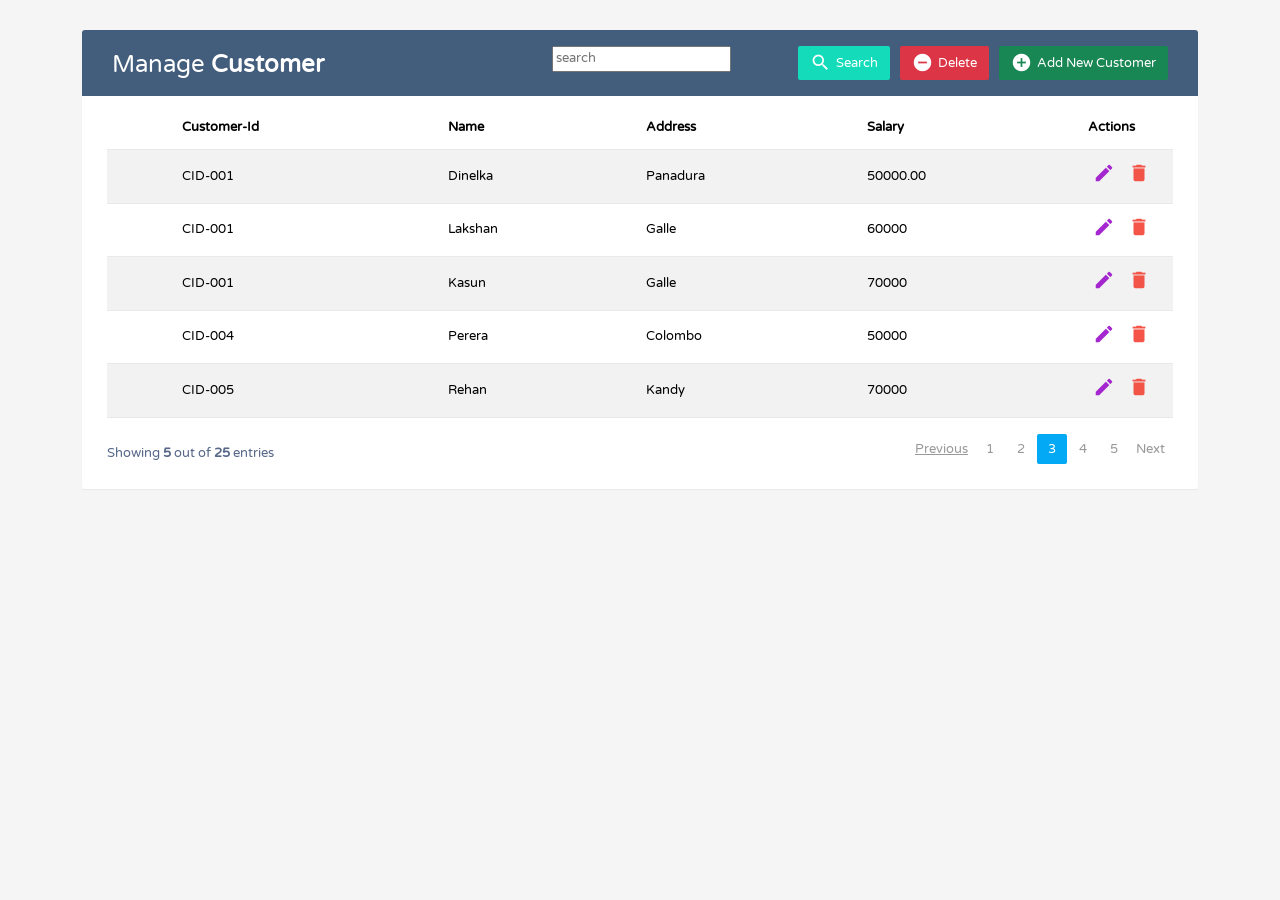
==== Customer_ form.html @ b64a53d7 "add files" ====
<!DOCTYPE html>
<html lang="en">
<head>
    <meta charset="UTF-8">
    <title>Customer_form</title>
    <link href="https://cdn.jsdelivr.net/npm/bootstrap@5.3.3/dist/css/bootstrap.min.css" rel="stylesheet" integrity="sha384-QWTKZyjpPEjISv5WaRU9OFeRpok6YctnYmDr5pNlyT2bRjXh0JMhjY6hW+ALEwIH" crossorigin="anonymous">
    <link rel="stylesheet" href="https://cdnjs.cloudflare.com/ajax/libs/font-awesome/5.15.3/css/all.min.css"/>
    <link href="https://fonts.googleapis.com/icon?family=Material+Icons" rel="stylesheet">
    <link href="https://fonts.googleapis.com/css?family=Roboto|Varela+Round" rel="stylesheet">
    <link href="https://maxcdn.bootstrapcdn.com/font-awesome/4.7.0/css/font-awesome.min.css" rel="stylesheet">
    <script src="https://ajax.googleapis.com/ajax/libs/jquery/1.12.4/jquery.min.js"></script>
    <script src="https://code.jquery.com/jquery-3.6.0.min.js"></script>
    <link rel="stylesheet" href="assets/style/customer_style.css">
</head>
<body>

<div class="container">
    <div class="table-wrapper">
        <div class="table-title">
            <div class="row">
                <div class="col-sm-6">
                    <h2>Manage <b>Customer</b></h2>
                </div>
                <div class="col-sm-6">
                    <a href="#addCustomerModal" class="btn btn-success" data-toggle="modal"><i class="material-icons">&#xE147;</i> <span>Add New Customer</span></a>
                    <a href="#deleteCustomerModal" class="btn btn-danger" data-toggle="modal"><i class="material-icons">&#xE15C;</i> <span>Delete</span></a>
                    <a href="#searchCustomerModal" class="btn btn-search" data-toggle="modal"><i class="material-icons" >search</i> <span>Search</span></a>
                    <input type="text" id="serachbar" placeholder="search">
                </div>
            </div>
        </div>
        <table class="table table-striped table-hover">
            <thead>
            <tr>
                <th>
            <span class="custom-checkbox">
								<!--<input type="checkbox" id="selectAll">-->
                <!--<label for="selectAll"></label>-->
							</span>
                </th>
                <th>Customer-Id</th>
                <th>Name</th>
                <th>Address</th>
                <th>Salary</th>
                <th>Actions</th>
            </tr>
            </thead>
            <tbody>
            <tr>
                <td>
            <span class="custom-checkbox">
								<!--<input type="checkbox" id="checkbox1" name="options[]" value="1">
								<label for="checkbox1"></label>-->
							</span>
                </td>
                <td>CID-001</td>
                <td>Dinelka</td>
                <td>Panadura</td>
                <td>50000.00</td>
                <td>
                    <a href="#editCustomerModal" class="edit" data-toggle="modal"><i class="material-icons" data-toggle="tooltip" title="Edit">&#xE254;</i></a>
                    <a href="#deleteCustomerModal" class="delete" data-toggle="modal"><i class="material-icons" data-toggle="tooltip" title="Delete">&#xE872;</i></a>
                </td>
            </tr>
            <tr>
                <td>
            <span class="custom-checkbox">
								<!--<input type="checkbox" id="checkbox2" name="options[]" value="1">
								<label for="checkbox2"></label>-->
							</span>
                </td>
                <td>CID-001</td>
                <td>Lakshan</td>
                <td>Galle</td>
                <td>60000</td>
                <td>
                    <a href="#editCustomerModal" class="edit" data-toggle="modal"><i class="material-icons" data-toggle="tooltip" title="Edit">&#xE254;</i></a>
                    <a href="#deleteCustomerModal" class="delete" data-toggle="modal"><i class="material-icons" data-toggle="tooltip" title="Delete">&#xE872;</i></a>
                </td>
            </tr>
            <tr>
                <td>
            <span class="custom-checkbox">
								<!--<input type="checkbox" id="checkbox3" name="options[]" value="1">
								<label for="checkbox3"></label>-->
							</span>
                </td>
                <td>CID-001</td>
                <td>Kasun</td>
                <td>Galle</td>
                <td>70000</td>
                <td>
                    <a href="#editCustomerModal" class="edit" data-toggle="modal"><i class="material-icons" data-toggle="tooltip" title="Edit">&#xE254;</i></a>
                    <a href="#deleteCustomerModal" class="delete" data-toggle="modal"><i class="material-icons" data-toggle="tooltip" title="Delete">&#xE872;</i></a>
                </td>
            </tr>
            <tr>
                <td>
            <span class="custom-checkbox">
								<!--<input type="checkbox" id="checkbox4" name="options[]" value="1">
								<label for="checkbox4"></label>-->
							</span>
                </td>
                <td>CID-004</td>
                <td>Perera</td>
                <td>Colombo</td>
                <td>50000</td>
                <td>
                    <a href="#editCustomerModal" class="edit" data-toggle="modal"><i class="material-icons" data-toggle="tooltip" title="Edit">&#xE254;</i></a>
                    <a href="#deleteCustomerModal" class="delete" data-toggle="modal"><i class="material-icons" data-toggle="tooltip" title="Delete">&#xE872;</i></a>
                </td>
            </tr>
            <tr>
                <td>
            <span class="custom-checkbox">
								<!--<input type="checkbox" id="checkbox5" name="options[]" value="1">
								<label for="checkbox5"></label>-->
							</span>
                </td>
                <td>CID-005</td>
                <td>Rehan</td>
                <td>Kandy</td>
                <td>70000</td>
                <td>
                    <a href="#editCustomerModal" class="edit" data-toggle="modal"><i class="material-icons" data-toggle="tooltip" title="Edit">&#xE254;</i></a>
                    <a href="#deleteCustomerModal" class="delete" data-toggle="modal"><i class="material-icons" data-toggle="tooltip" title="Delete">&#xE872;</i></a>
                </td>
            </tr>
            </tbody>
        </table>
        <div class="clearfix">
            <div class="hint-text">Showing <b>5</b> out of <b>25</b> entries</div>
            <ul class="pagination">
                <li class="page-item disabled"><a href="#">Previous</a></li>
                <li class="page-item"><a href="#" class="page-link">1</a></li>
                <li class="page-item"><a href="#" class="page-link">2</a></li>
                <li class="page-item active"><a href="#" class="page-link">3</a></li>
                <li class="page-item"><a href="#" class="page-link">4</a></li>
                <li class="page-item"><a href="#" class="page-link">5</a></li>
                <li class="page-item"><a href="#" class="page-link">Next</a></li>
            </ul>
        </div>
    </div>
</div>
<!-- Add Modal HTML -->
<div id="addCustomerModal" class="modal fade">
    <div class="modal-dialog">
        <div class="modal-content">
            <form>
                <div class="modal-header">
                    <h4 class="modal-title">Add Customer</h4>
                    <button type="button" class="close" data-dismiss="modal" aria-hidden="true">&times;</button>
                </div>
                <div class="modal-body">
                    <div class="form-group">
                        <label>Customer-ID</label>
                        <input type="text" class="form-control" required>
                    </div>
                    <div class="form-group">
                        <label>Name</label>
                        <input type="text" class="form-control" required>
                    </div>
                    <div class="form-group">
                        <label>Address</label>
                        <input type="text" class="form-control" required>
                        <!--<textarea class="form-control" required></textarea>-->
                    </div>
                    <div class="form-group">
                        <label>Salary</label>
                        <input type="text" class="form-control" required>
                    </div>
                </div>
                <div class="modal-footer">
                    <input type="button" class="btn btn-default" data-dismiss="modal" value="Cancel">
                    <input type="submit" class="btn btn-success" value="Add">
                </div>
            </form>
        </div>
    </div>
</div>
<!-- Edit Modal HTML -->
<div id="editCustomerModal" class="modal fade">
    <div class="modal-dialog">
        <div class="modal-content">
            <form>
                <div class="modal-header">
                    <h4 class="modal-title">Edit Customer</h4>
                    <button type="button" class="close" data-dismiss="modal" aria-hidden="true">&times;</button>
                </div>
                <div class="modal-body">
                    <div class="form-group">
                        <label>Customer-ID</label>
                        <input type="text" class="form-control" required>
                    </div>
                    <div class="form-group">
                        <label>Name</label>
                        <input type="text" class="form-control" required>
                    </div>
                    <div class="form-group">
                        <label>Address</label>
                        <input type="text" class="form-control" required>
                        <!--<textarea class="form-control" required></textarea>-->
                    </div>
                    <div class="form-group">
                        <label>Salary</label>
                        <input type="text" class="form-control" required>
                    </div>
                </div>
                <div class="modal-footer">
                    <input type="button" class="btn btn-default" data-dismiss="modal" value="Cancel">
                    <input type="submit" class="btn btn-info" value="Save">
                </div>
            </form>
        </div>
    </div>
</div>
<!-- Delete Modal HTML -->
<div id="deleteCustomerModal" class="modal fade">
    <div class="modal-dialog">
        <div class="modal-content">
            <form>
                <div class="modal-header">
                    <h4 class="modal-title">Delete Customer</h4>
                    <button type="button" class="close" data-dismiss="modal" aria-hidden="true">&times;</button>
                </div>
                <div class="modal-body">
                    <p>Are you sure you want to delete these Records?</p>
                    <p class="text-warning"><small>This action cannot be undone.</small></p>
                </div>
                <div class="modal-footer">
                    <input type="button" class="btn btn-default" data-dismiss="modal" value="Cancel">
                    <input type="submit" class="btn btn-danger" value="Delete">
                </div>
            </form>
        </div>
    </div>
</div>
    <script>
        $(document).ready(function(){
            // Activate tooltip
            $('[data-toggle="tooltip"]').tooltip();

            // Select/Deselect checkboxes
            var checkbox = $('table tbody input[type="checkbox"]');
            $("#selectAll").click(function(){
                if(this.checked){
                    checkbox.each(function(){
                        this.checked = true;
                    });
                } else{
                    checkbox.each(function(){
                        this.checked = false;
                    });
                }
            });
            checkbox.click(function(){
                if(!this.checked){
                    $("#selectAll").prop("checked", false);
                }
            });
        });
    </script>
<script src="https://code.jquery.com/jquery-3.6.0.min.js"></script>
<script src="https://maxcdn.bootstrapcdn.com/bootstrap/4.5.2/js/bootstrap.min.js"></script>

<script src="https://cdn.jsdelivr.net/npm/bootstrap@5.3.3/dist/js/bootstrap.bundle.min.js" integrity="sha384-YvpcrYf0tY3lHB60NNkmXc5s9fDVZLESaAA55NDzOxhy9GkcIdslK1eN7N6jIeHz" crossorigin="anonymous"></script>
</body>
</html>
---- assets/style/customer_style.css ----
body {
    color: #566787;
    background: #f5f5f5;
    font-family: 'Varela Round', sans-serif;
    font-size: 13px;
}
.table-wrapper {
    background: #fff;
    padding: 20px 25px;
    margin: 30px 0;
    border-radius: 3px;
    box-shadow: 0 1px 1px rgba(0,0,0,.05);
}
.table-title {
    padding-bottom: 15px;
    background: #435d7d;
    color: #fff;
    padding: 16px 30px;
    margin: -20px -25px 10px;
    border-radius: 3px 3px 0 0;
}
.table-title h2 {
    margin: 5px 0 0;
    font-size: 24px;
}
.table-title .btn-group {
    float: right;
}
.table-title .btn {
    color: #fff;
    float: right;
    font-size: 13px;
    border: none;
    min-width: 50px;
    border-radius: 2px;
    border: none;
    outline: none !important;
    margin-left: 10px;
}
.table-title .btn i {
    float: left;
    font-size: 21px;
    margin-right: 5px;
}
.table-title .btn span {
    float: left;
    margin-top: 2px;
}
table.table tr th, table.table tr td {
    border-color: #e9e9e9;
    padding: 12px 15px;
    vertical-align: middle;
}
table.table tr th:first-child {
    width: 60px;
}
table.table tr th:last-child {
    width: 100px;
}
table.table-striped tbody tr:nth-of-type(odd) {
    background-color: #fcfcfc;
}
table.table-striped.table-hover tbody tr:hover {
    background: #f5f5f5;
}
table.table th i {
    font-size: 13px;
    margin: 0 5px;
    cursor: pointer;
}
table.table td:last-child i {
    opacity: 0.9;
    font-size: 22px;
    margin: 0 5px;
}
table.table td a {
    font-weight: bold;
    color: #566787;
    display: inline-block;
    text-decoration: none;
    outline: none !important;
}
table.table td a:hover {
    color: #2196F3;
}
table.table td a.edit {
    color: #9c10cb;
}
table.table td a.delete {
    color: #F44336;
}
table.table td i {
    font-size: 19px;
}
table.table .avatar {
    border-radius: 50%;
    vertical-align: middle;
    margin-right: 10px;
}
.pagination {
    float: right;
    margin: 0 0 5px;
}
.pagination li a {
    border: none;
    font-size: 13px;
    min-width: 30px;
    min-height: 30px;
    color: #999;
    margin: 0 2px;
    line-height: 30px;
    border-radius: 2px !important;
    text-align: center;
    padding: 0 6px;
}
.pagination li a:hover {
    color: #666;
}
.pagination li.active a, .pagination li.active a.page-link {
    background: #03A9F4;
}
.pagination li.active a:hover {
    background: #0397d6;
}
.pagination li.disabled i {
    color: #ccc;
}
.pagination li i {
    font-size: 16px;
    padding-top: 6px
}
.hint-text {
    float: left;
    margin-top: 10px;
    font-size: 13px;
}
/* Custom checkbox */
.custom-checkbox {
    position: relative;
}
.custom-checkbox input[type="checkbox"] {
    opacity: 0;
    position: absolute;
    margin: 5px 0 0 3px;
    z-index: 9;
}
.custom-checkbox label:before{
    width: 18px;
    height: 18px;
}
.custom-checkbox label:before {
    content: '';
    margin-right: 10px;
    display: inline-block;
    vertical-align: text-top;
    background: white;
    border: 1px solid #bbb;
    border-radius: 2px;
    box-sizing: border-box;
    z-index: 2;
}
.custom-checkbox input[type="checkbox"]:checked + label:after {
    content: '';
    position: absolute;
    left: 6px;
    top: 3px;
    width: 6px;
    height: 11px;
    border: solid #000;
    border-width: 0 3px 3px 0;
    transform: inherit;
    z-index: 3;
    transform: rotateZ(45deg);
}
.custom-checkbox input[type="checkbox"]:checked + label:before {
    border-color: #03A9F4;
    background: #03A9F4;
}
.custom-checkbox input[type="checkbox"]:checked + label:after {
    border-color: #fff;
}
.custom-checkbox input[type="checkbox"]:disabled + label:before {
    color: #b8b8b8;
    cursor: auto;
    box-shadow: none;
    background: #ddd;
}
/* Modal styles */
.modal .modal-dialog {
    max-width: 400px;
}
.modal .modal-header, .modal .modal-body, .modal .modal-footer {
    padding: 20px 30px;
}
.modal .modal-content {
    border-radius: 3px;
}
.modal .modal-footer {
    background: #ecf0f1;
    border-radius: 0 0 3px 3px;
}
.modal .modal-title {
    display: inline-block;
}
.modal .form-control {
    border-radius: 2px;
    box-shadow: none;
    border-color: #dddddd;
}
.modal textarea.form-control {
    resize: vertical;
}
.modal .btn {
    border-radius: 2px;
    min-width: 100px;
}
.modal form label {
    font-weight: normal;
}
.btn-search{
    background-color: #14dcbb;
}
#serachbar{
    margin-left: -100px;
}
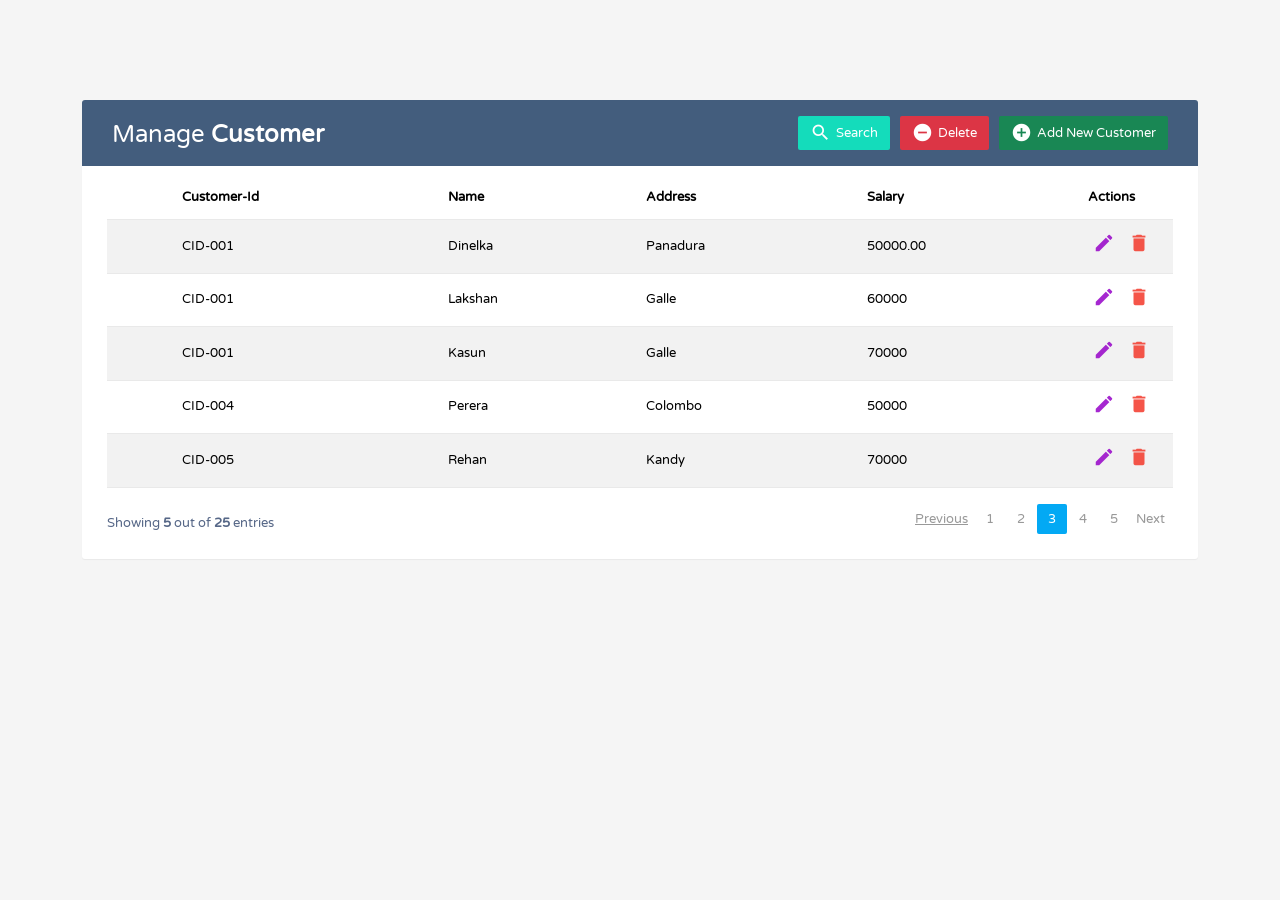
==== commit edf61a96: "search form update" ====
--- a/Customer_ form.html
+++ b/Customer_ form.html
@@ -14,6 +14,7 @@
 </head>
 <body>
 
+
 <div class="container">
     <div class="table-wrapper">
         <div class="table-title">
@@ -25,7 +26,7 @@
                     <a href="#addCustomerModal" class="btn btn-success" data-toggle="modal"><i class="material-icons">&#xE147;</i> <span>Add New Customer</span></a>
                     <a href="#deleteCustomerModal" class="btn btn-danger" data-toggle="modal"><i class="material-icons">&#xE15C;</i> <span>Delete</span></a>
                     <a href="#searchCustomerModal" class="btn btn-search" data-toggle="modal"><i class="material-icons" >search</i> <span>Search</span></a>
-                    <input type="text" id="serachbar" placeholder="search">
+                    <!--<input type="text" id="serachbar" placeholder="search">-->
                 </div>
             </div>
         </div>
@@ -230,6 +231,30 @@
                 <div class="modal-footer">
                     <input type="button" class="btn btn-default" data-dismiss="modal" value="Cancel">
                     <input type="submit" class="btn btn-danger" value="Delete">
+                </div>
+            </form>
+        </div>
+    </div>
+</div>
+<!-- Search Modal HTML -->
+<div id="searchCustomerModal" class="modal fade">
+    <div class="modal-dialog">
+        <div class="modal-content">
+            <form>
+                <div class="modal-header">
+                    <h4 class="modal-title">Search Customer</h4>
+                    <button type="button" class="close" data-dismiss="modal" aria-hidden="true">&times;</button>
+                </div>
+                <div class="modal-body">
+                    <div class="form-group">
+                        <label>Customer-ID</label>
+                        <input type="text" class="form-control" required>
+                    </div>
+
+                </div>
+                <div class="modal-footer">
+                    <input type="button" class="btn btn-default" data-dismiss="modal" value="Cancel">
+                    <input type="submit" class="btn btn-info" value="Search">
                 </div>
             </form>
         </div>
--- a/assets/style/customer_style.css
+++ b/assets/style/customer_style.css
@@ -7,7 +7,8 @@
 .table-wrapper {
     background: #fff;
     padding: 20px 25px;
-    margin: 30px 0;
+
+    margin: 100px 0;
     border-radius: 3px;
     box-shadow: 0 1px 1px rgba(0,0,0,.05);
 }
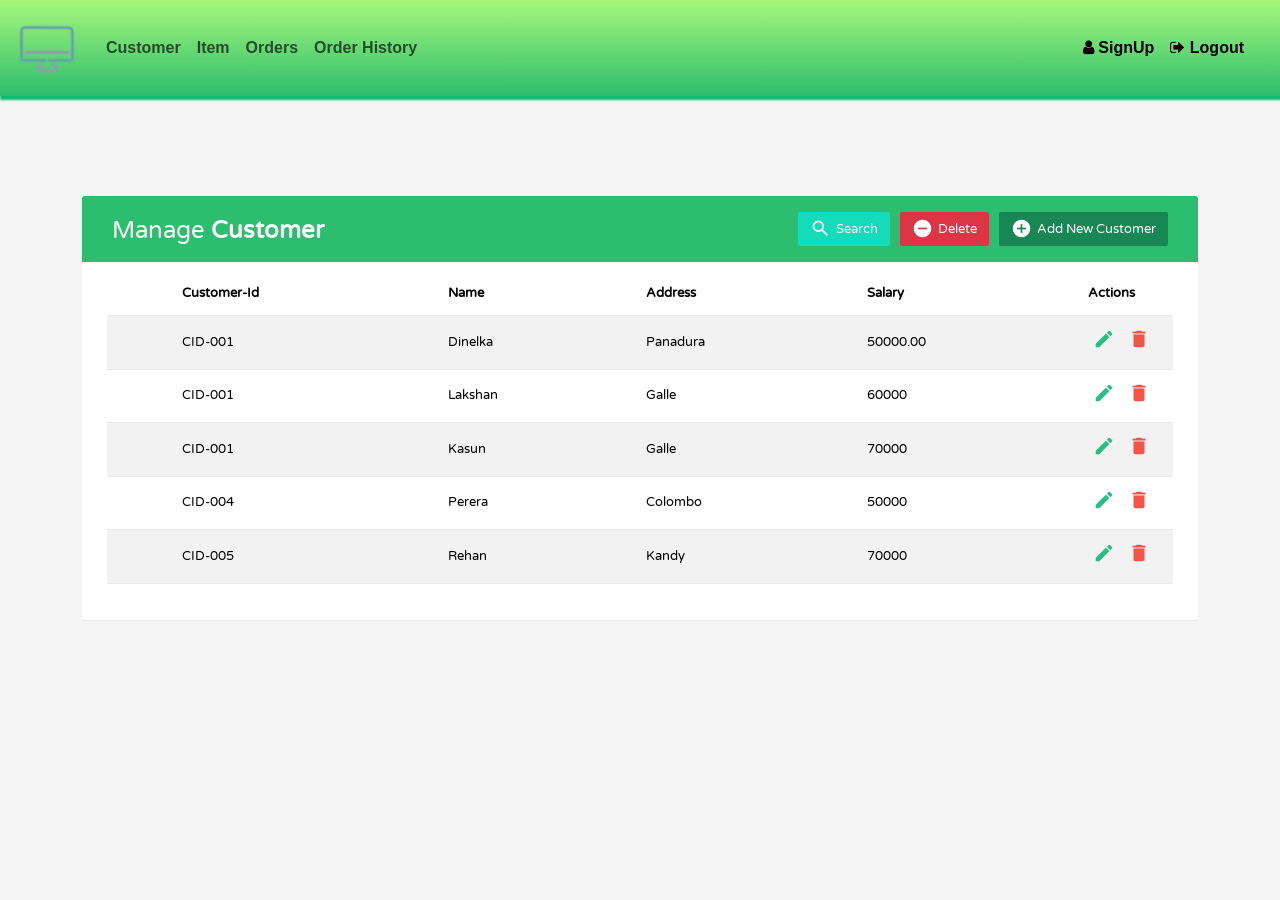
==== commit f04e6137: "pos system" ====
--- a/Customer_ form.html
+++ b/Customer_ form.html
@@ -11,8 +11,73 @@
     <script src="https://ajax.googleapis.com/ajax/libs/jquery/1.12.4/jquery.min.js"></script>
     <script src="https://code.jquery.com/jquery-3.6.0.min.js"></script>
     <link rel="stylesheet" href="assets/style/customer_style.css">
+
+    <meta name="viewport" content="width=device-width, initial-scale=1.0">
+    <style>
+        header{
+            background: -webkit-linear-gradient(bottom, #2dbd6e, #a6f77b);
+            box-shadow: 2px  2px 2px 2px rgb(13, 187, 115);
+            font-size: medium;
+
+            width: 100%;
+            font-weight: bold;
+            font-family: Arial;
+        }
+        @media all and (max-width: 420px){
+            header{
+                width: 420px;
+            }
+
+        }
+
+    </style>
 </head>
 <body>
+<header>
+    <nav class="navbar navbar-expand-lg" >
+        <div class="container-fluid">
+            <!--            <a class="navbar-brand" href="#">Navbar</a>-->
+            <img class="navbar-brand" id="navbar-logo" src="/assets/imges/icons8-computer-70%20(1).png"  title="tomato header logo" alt="Pos-System">
+            <button class="navbar-toggler" type="button" data-bs-toggle="collapse" data-bs-target="#navbarNavDropdown" aria-controls="navbarNavDropdown" aria-expanded="false" aria-label="Toggle navigation">
+                <span class="navbar-toggler-icon"></span>
+            </button>
+            <div class="collapse navbar-collapse" id="navbarNavDropdown">
+                <ul class="navbar-nav">
+                    <li class="nav-item">
+                        <a class="nav-link" aria-current="page" href="http://localhost:63342/pos-system/ForgotPassowrd_form.html?_ijt=9unn00jbkp56kr59dsvi3779a3&_ij_reload=RELOAD_ON_SAVE">Customer</a>
+                    </li>
+                    <li class="nav-item">
+                        <a class="nav-link" href="http://localhost:63342/pos-system/item_mange.html?_ijt=gbn0ndvp60nc7el7hg485g12fr&_ij_reload=RELOAD_ON_SAVE#">Item</a>
+                    </li>
+                    <li class="nav-item">
+                        <a class="nav-link" href="#">Orders</a>
+                    </li>
+                    <li class="nav-item">
+                        <a class="nav-link" href="#">Order History</a>
+                    </li>
+
+
+                </ul>
+                <ul class="navbar-nav justify-content-end flex-grow-1 pe-3">
+                    <li id="SignupButtonH" class="nav-item" >
+                        <a id="SignupButton" class="nav-link active" aria-current="page" href="#">
+                            <i class="fa fa-user" ></i>
+                            SignUp
+                        </a>
+                    </li>
+                    <li id="LogoutButtonH" class="nav-item">
+                        <a id="LoginButton" class="nav-link active" aria-current="page" href="#">
+                            <i class="fa fa-sign-out"></i>
+                            Logout
+                        </a>
+
+                    </li>
+                </ul>
+            </div>
+        </div>
+    </nav>
+</header>
+
 
 
 <div class="container">
@@ -129,7 +194,7 @@
             </tr>
             </tbody>
         </table>
-        <div class="clearfix">
+       <!-- <div class="clearfix">
             <div class="hint-text">Showing <b>5</b> out of <b>25</b> entries</div>
             <ul class="pagination">
                 <li class="page-item disabled"><a href="#">Previous</a></li>
@@ -140,7 +205,7 @@
                 <li class="page-item"><a href="#" class="page-link">5</a></li>
                 <li class="page-item"><a href="#" class="page-link">Next</a></li>
             </ul>
-        </div>
+        </div>-->
     </div>
 </div>
 <!-- Add Modal HTML -->
--- a/assets/style/customer_style.css
+++ b/assets/style/customer_style.css
@@ -14,7 +14,7 @@
 }
 .table-title {
     padding-bottom: 15px;
-    background: #435d7d;
+    background:#2dbd6e;
     color: #fff;
     padding: 16px 30px;
     margin: -20px -25px 10px;
@@ -85,7 +85,7 @@
     color: #2196F3;
 }
 table.table td a.edit {
-    color: #9c10cb;
+    color: #0dbb73;
 }
 table.table td a.delete {
     color: #F44336;
@@ -223,4 +223,11 @@
 }
 #serachbar{
     margin-left: -100px;
+}
+@media all and (max-width: 420px){
+    .table-title{
+        width: 420px;
+    }
+
+
 }
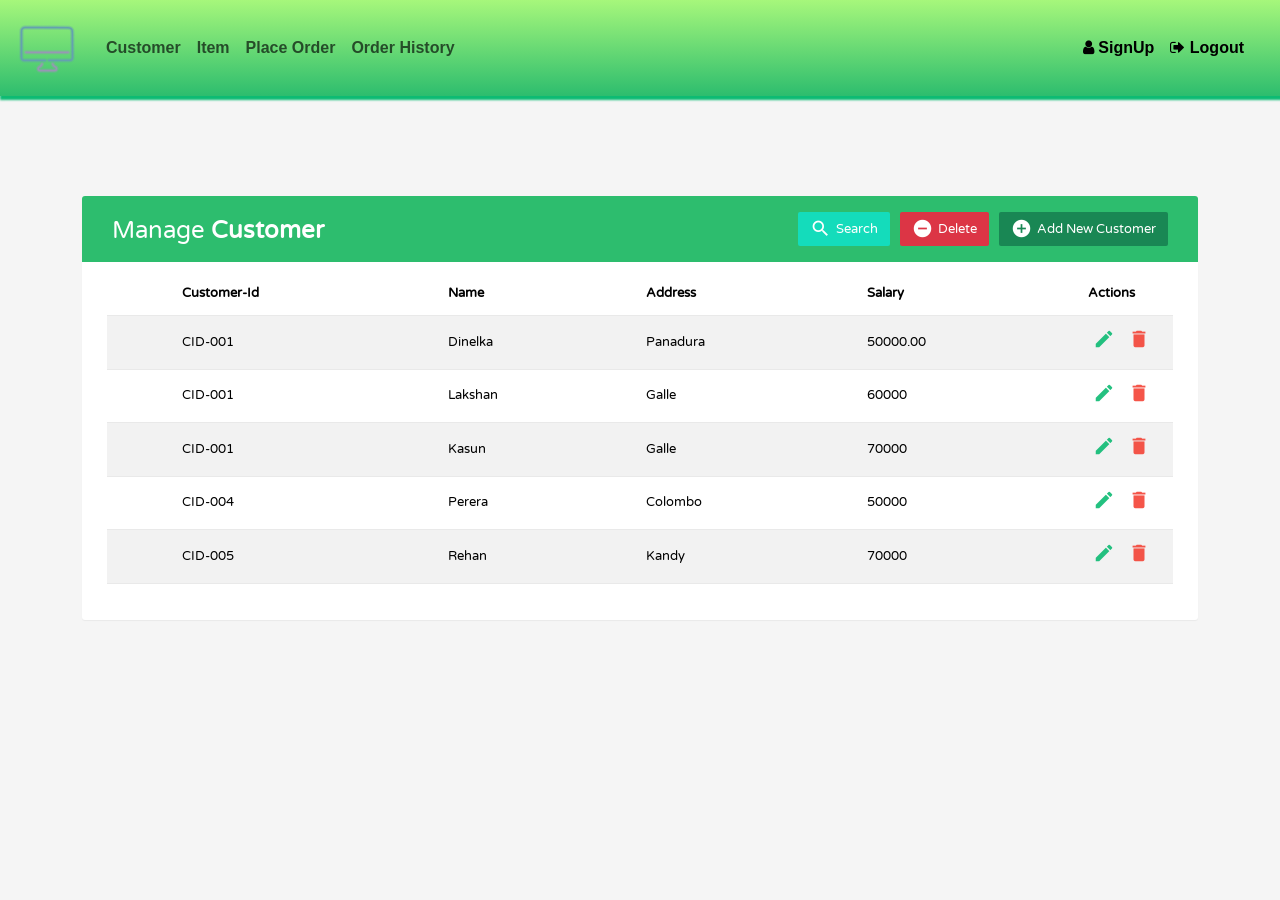
==== commit 240530fa: "add new Palce Order" ====
--- a/Customer_ form.html
+++ b/Customer_ form.html
@@ -5,8 +5,11 @@
     <title>Customer_form</title>
     <link href="https://cdn.jsdelivr.net/npm/bootstrap@5.3.3/dist/css/bootstrap.min.css" rel="stylesheet" integrity="sha384-QWTKZyjpPEjISv5WaRU9OFeRpok6YctnYmDr5pNlyT2bRjXh0JMhjY6hW+ALEwIH" crossorigin="anonymous">
     <link rel="stylesheet" href="https://cdnjs.cloudflare.com/ajax/libs/font-awesome/5.15.3/css/all.min.css"/>
+
     <link href="https://fonts.googleapis.com/icon?family=Material+Icons" rel="stylesheet">
     <link href="https://fonts.googleapis.com/css?family=Roboto|Varela+Round" rel="stylesheet">
+
+
     <link href="https://maxcdn.bootstrapcdn.com/font-awesome/4.7.0/css/font-awesome.min.css" rel="stylesheet">
     <script src="https://ajax.googleapis.com/ajax/libs/jquery/1.12.4/jquery.min.js"></script>
     <script src="https://code.jquery.com/jquery-3.6.0.min.js"></script>
@@ -50,7 +53,7 @@
                         <a class="nav-link" href="http://localhost:63342/pos-system/item_mange.html?_ijt=gbn0ndvp60nc7el7hg485g12fr&_ij_reload=RELOAD_ON_SAVE#">Item</a>
                     </li>
                     <li class="nav-item">
-                        <a class="nav-link" href="#">Orders</a>
+                        <a class="nav-link" href="#">Place Order</a>
                     </li>
                     <li class="nav-item">
                         <a class="nav-link" href="#">Order History</a>
@@ -194,18 +197,7 @@
             </tr>
             </tbody>
         </table>
-       <!-- <div class="clearfix">
-            <div class="hint-text">Showing <b>5</b> out of <b>25</b> entries</div>
-            <ul class="pagination">
-                <li class="page-item disabled"><a href="#">Previous</a></li>
-                <li class="page-item"><a href="#" class="page-link">1</a></li>
-                <li class="page-item"><a href="#" class="page-link">2</a></li>
-                <li class="page-item active"><a href="#" class="page-link">3</a></li>
-                <li class="page-item"><a href="#" class="page-link">4</a></li>
-                <li class="page-item"><a href="#" class="page-link">5</a></li>
-                <li class="page-item"><a href="#" class="page-link">Next</a></li>
-            </ul>
-        </div>-->
+
     </div>
 </div>
 <!-- Add Modal HTML -->
